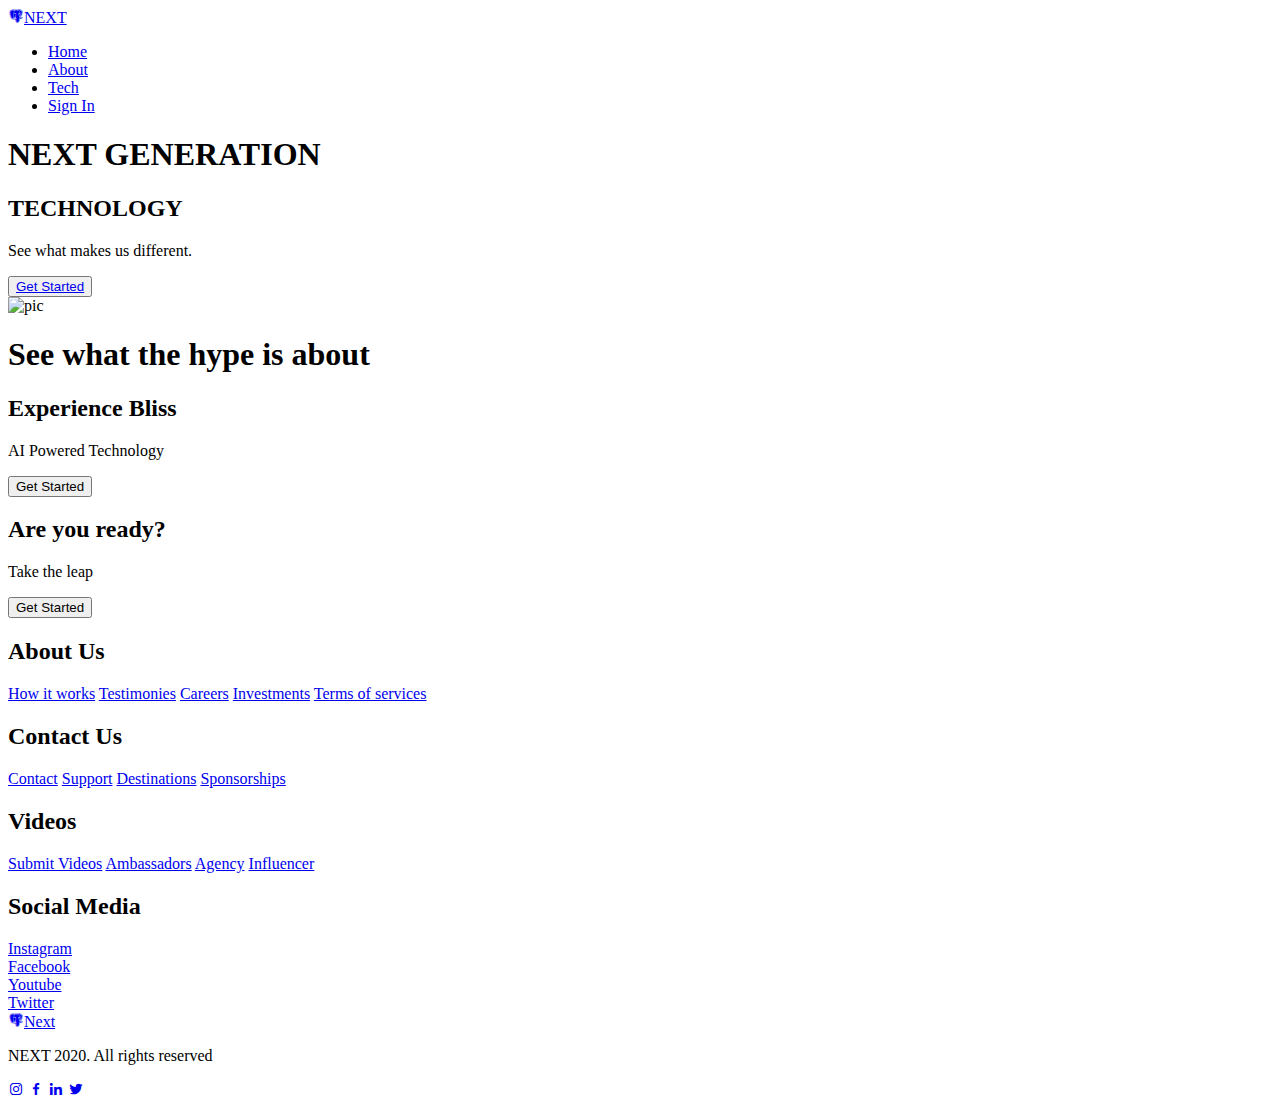
==== index.html @ a3b59342 "initial commit" ====
<!DOCTYPE html>
<html lang="en">
<head>
    <meta charset="UTF-8">
    <meta http-equiv="X-UA-Compatible" content="IE=edge">
    <meta name="viewport" content="width=device-width, initial-scale=1.0">
    <title>NEXT Website</title>
    <link rel="stylesheet" href="styles.css">
    <link href='https://unpkg.com/boxicons@2.1.4/css/boxicons.min.css' rel='stylesheet'>

</head>
<body>
     <nav class="navbar">
        <div class="navbar__container">
            <a href="/" id="navbar__logo"><i class='bx bxl-postgresql'></i>NEXT</a>
             <div class="navbar__toggle" id="mobile-menu">
                <span class="bar"></span> 
                <span class="bar"></span> 
                <span class="bar"></span> 
             </div>
             <ul class="navbar__menu">
                <li class="navbar__item">
                    <a href="/" class="navbar__links">Home</a>
                </li>
                <li class="navbar__item">
                    <a href="/about.html" class="navbar__links">About</a>
                </li>
                <li class="navbar__item">
                    <a href="/tech.html" class="navbar__links">Tech</a>
                </li>
                <li class="navbar__btn">
                    <a href="/signup.html" class="button">Sign In</a>
                </li>
             </ul>
        </div> 
     </nav>
     <div class="main">
         <div class="main__container">
            <div class="main__content">
                <h1>NEXT GENERATION</h1>
                <h2>TECHNOLOGY</h2>
                <p>See what makes us different.</p>
                <button class="main__btn"><a href="/">Get Started</a></button>
            </div>
            <div class="main__img--container">
                <img src="looo.png" alt="pic" id="main__img" />
            </div>
         </div>
     </div>

     <div class="services">
        <h1>See what the hype is about</h1>
        <div class="services__container">
            <div class="services__card">
                <h2>Experience Bliss</h2>
                <p>AI Powered Technology</p>
                <button>Get Started</button>
            </div>
            <div class="services__card">
                <h2>Are you ready?</h2>
                <p>Take the leap</p>
                <button>Get Started</button>
            </div>
        </div>
     </div>

     <div class="footer__container">
        <div class="footer__links">
            <div class="footer__link--wrapper">
                <div class="footer__link--items">
                    <h2>About Us</h2>
                    <a href="/sign__up">How it works</a>
                    <a href="/">Testimonies</a>
                    <a href="/">Careers</a>
                    <a href="/">Investments</a>
                    <a href="/">Terms of services</a>
                </div>
                <div class="footer__link--items">
                    <h2>Contact Us</h2>
                    <a href="/">Contact</a>
                    <a href="/">Support</a>
                    <a href="/">Destinations</a>
                    <a href="/">Sponsorships</a>
                </div> 
            </div>
            <div class="footer__link--wrapper">
                <div class="footer__link--items">
                    <h2>Videos</h2>
                    <a href="/">Submit Videos</a>
                    <a href="/">Ambassadors</a>
                    <a href="/">Agency</a>
                    <a href="/">Influencer</a>
                </div>
                <div class="footer__link--items">
                    <h2>Social Media</h2>
                    <a href="/">Instagram</a><br>
                    <a href="/">Facebook</a><br>
                    <a href="/">Youtube</a><br>
                    <a href="/">Twitter</a>
                </div> 
            </div>
        </div>
         <div class="social__media">
            <div class="social__media--wrap">
                <div class="footer__logo">  
                    <a href="/" id="footer__logo"><i class='bx bxl-postgresql'></i>Next</a>
                </div>
                <p class="website__rights"> NEXT 2020. All rights reserved</p>
                <div class="social__icons">
                    <a href="/" class="social__icon--link" target="_blank"><i class='bx bxl-instagram'></i></a>
                    <a href="/" class="social__icon--link" target="_blank"><i class='bx bxl-facebook' ></i></a>
                    <a href="/" class="social__icon--link" target="_blank"><i class='bx bxl-linkedin'></i></a>
                    <a href="/" class="social__icon--link" target="_blank"><i class='bx bxl-twitter'></i></a>
                </div>
            </div>
         </div>
     </div>
     <script src="app.js"></script>
</body>
</html>
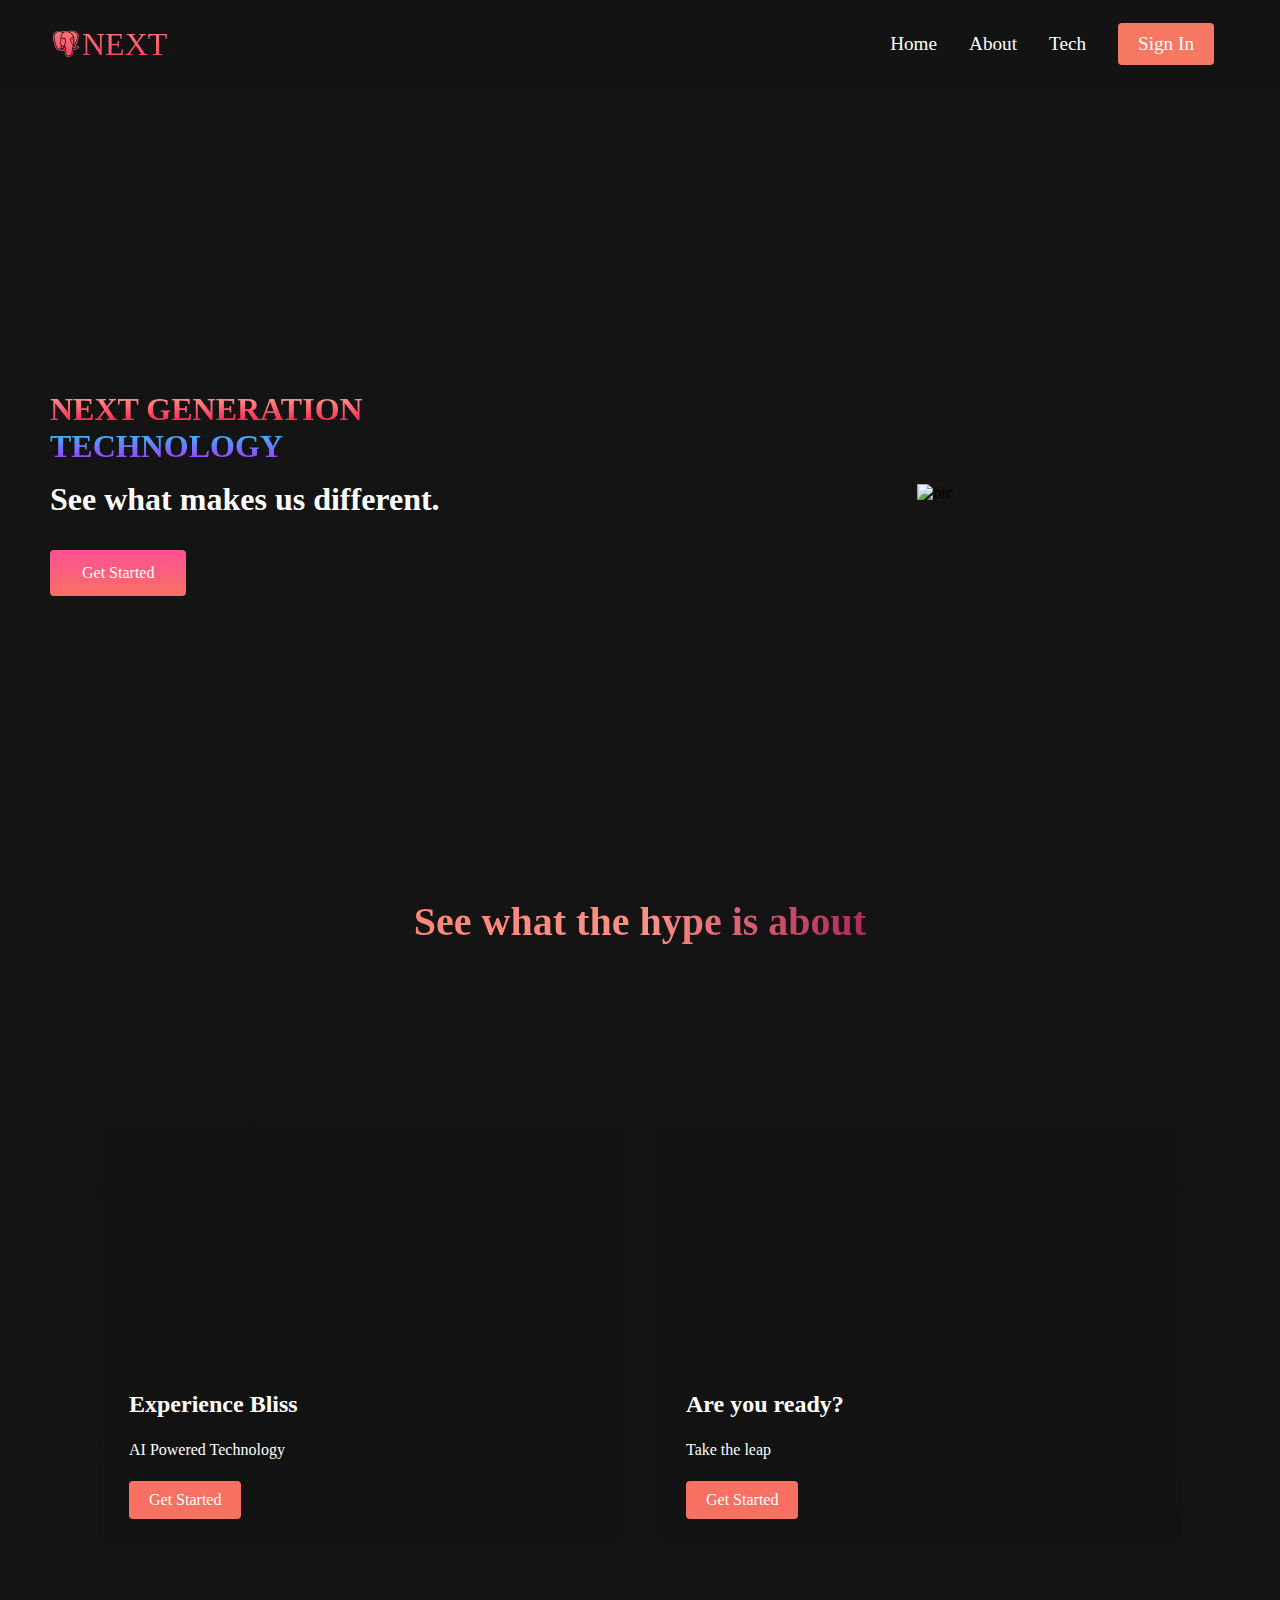
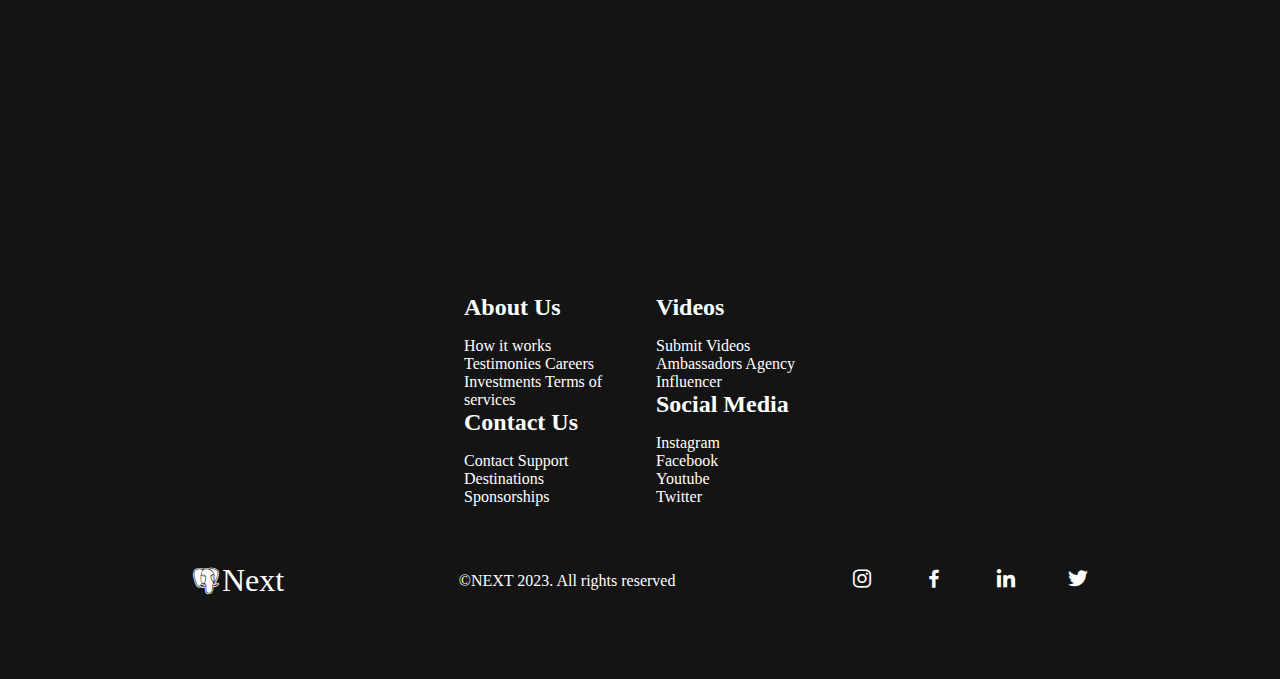
==== commit e7e9a2f1: "Initial commit" ====
--- a/index.html
+++ b/index.html
@@ -43,7 +43,7 @@
                 <button class="main__btn"><a href="/">Get Started</a></button>
             </div>
             <div class="main__img--container">
-                <img src="looo.png" alt="pic" id="main__img" />
+                <img src="https://images.pexels.com/photos/4144180/pexels-photo-4144180.jpeg?auto=compress&cs=tinysrgb&w=1260&h=750&dpr=1" alt="pic" id="main__img" />
             </div>
          </div>
      </div>
@@ -105,7 +105,7 @@
                 <div class="footer__logo">  
                     <a href="/" id="footer__logo"><i class='bx bxl-postgresql'></i>Next</a>
                 </div>
-                <p class="website__rights"> NEXT 2020. All rights reserved</p>
+                <p class="website__rights"> &copy;NEXT 2023. All rights reserved</p>
                 <div class="social__icons">
                     <a href="/" class="social__icon--link" target="_blank"><i class='bx bxl-instagram'></i></a>
                     <a href="/" class="social__icon--link" target="_blank"><i class='bx bxl-facebook' ></i></a>
--- a/styles.css
+++ b/styles.css
@@ -0,0 +1,719 @@
+*{
+box-sizing: border-box;
+margin: 0;
+padding: 0;
+font-family:'Times New Roman', Times, serif;
+}
+
+.navbar{
+    background: #131313;
+    height: 88px;
+    display: flex;
+    justify-content: center;
+    align-items: center;
+    font-size: 1.2rem;
+    position: sticky;
+    top: 0;
+    z-index: 999;
+}
+
+.navbar__container{
+    display: flex;
+    justify-content: space-between;
+    height: 88px;
+    z-index: 1;
+    width: 100%;
+    max-width: 1300px;
+    margin: 0 auto;
+    padding: 0 50px;
+}
+
+#navbar__logo{
+    background-color: #ff8177;
+    background-image: linear-gradient(to top,#ff0844 0%,#ffb199 100%);
+    background-size: 100%;
+    -webkit-background-clip: text;
+    -moz-background-clip: text;
+    -webkit-text-fill-color: transparent;
+    -moz-text-fill-color: transparent;
+    display: flex;
+    align-items: center;
+    cursor: pointer;
+    text-decoration: none;
+    font-size: 2rem;
+}
+
+.fa_gem{
+    margin-right: 0.5rem;
+}
+
+.navbar__menu{
+    display: flex;
+    align-items: center;
+    list-style: none;
+    text-align: center;
+}
+
+.navbar__item{
+    height: 88px;
+}
+
+.navbar__links{
+    color: #fff;
+    display: flex;
+    align-items: center;
+    justify-content: center;
+    text-decoration: none;
+    padding: 0 1rem;
+    height: 100%;
+}
+
+.navbar__btn{
+    display: flex;
+    justify-content: center;
+    align-items: center;
+    padding: 0 1rem;
+    width: 100%;  
+}
+
+.button{
+    display: flex;
+    justify-content: center;
+    align-items: center;
+    text-decoration: none;
+    padding: 10px 20px;
+    height: 100%;
+    width: 100%;
+    border: none;
+    outline: none;
+    border-radius: 4px;
+    background: #f77862;
+    color: #fff;
+}
+
+.button:hover{
+    background: #4837ff;
+    transition:all 0.3s ease;
+}
+
+.navbar__links:hover{
+    color: #f77862;
+    transition: all 0.3s ease;
+}
+
+@media screen and (max-width:960px){
+    .navbar__container{
+        display: flex;
+        justify-content: space-between;
+        height: 80px;
+        z-index: 1;
+        width: 100%;
+        max-width: 1300px;
+        padding: 0;
+    }
+
+    .navbar__menu{
+        display: grid;
+        grid-template-columns: auto;
+        margin: 0;
+        width: 100%;
+        position: absolute;
+        top:-1000px;
+        opacity: 0; 
+        transition: all 0.5s ease;
+        height: 50vh;
+        z-index: -1;
+        background: #131313;
+    }
+
+    .navbar__menu.active{
+        background: #131313;
+        top:100%;
+        opacity: 1;
+        transition: all 0.5s ease;
+        z-index: 99;
+        height: 50vh;
+        font-size: 1.6rem;
+    }
+
+    #navbar__logo{
+        padding-left: 25px;
+    }
+
+    .navbar__toggle .bar{
+      width: 25px;
+      height: 3px;
+      margin: 5px auto;
+      transition: all 0.3s ease-in-out;
+      background: #fff;  
+    }
+
+    .navbar__item{
+        width: 100%;
+    }
+
+    .navbar__links{
+        text-align: center;
+        padding: 2rem;
+        width: 100%;
+        display: table;
+    } 
+
+    #mobile-menu{
+        position: absolute;
+        top: 20%;
+        right: 5%;
+        transform: translate(5%,20%);
+    }
+
+    .navbar__btn{
+        padding-bottom: 2rem;
+    }
+
+    .button{
+        display: flex;
+        justify-content: center;
+        align-items: center;
+        width: 80%;
+        height: 60px;
+        margin: 0;
+    }
+
+    .navbar__toggle .bar {
+        display:block;
+        cursor: pointer;
+    }
+
+    #mobile-menu.is.active .bar:nth-child(2){
+        opacity: 0;
+    }
+
+    #mobile-menu.is.active .bar:nth-child(1){
+        transform: translateY(8px) rotate(45deg);
+    }
+
+    #mobile-menu.is.active .bar:nth-child(3){
+        transform: translateY(-8px) rotate(-45deg);
+    }
+}
+
+.main{
+    background-color: #141414;
+}
+
+.main__container{
+    display:grid;
+    grid-template-columns: 1fr 1fr;
+    align-items: center;
+    justify-self: center;
+    margin: 0 auto;
+    height: 90vh;
+    background-color: #141414;
+    z-index: 1;
+    width: 100%;
+    max-width: 1300px;
+    padding: 0 50px;
+}
+
+.main__content h1{
+    font-size: 2rem;
+    background-color: #ff8177;
+    background-image: linear-gradient(to top,#ff0844 0%,#ffb199 100%);
+    background-size: 100%;
+    -webkit-background-clip: text;
+    -moz-background-clip: text;
+    -webkit-text-fill-color: transparent;
+    -moz-text-fill-color:transparent;
+}
+
+.main__content h2{
+    font-size: 2rem;
+    background-color: #ff8177;
+    background-image: linear-gradient(to top,#b721ff 0%,#21d4fd 100%);
+    background-size: 100%;
+    -webkit-background-clip: text;
+    -moz-background-clip: text;
+    -webkit-text-fill-color: transparent;
+    -moz-text-fill-color:transparent;
+}
+
+.main__content p{
+    margin-top: 1rem;
+    font-size: 2rem;
+    font-weight: 700;
+    color: #fff;
+}
+
+.main__btn{
+    font-size: 1rem;
+    background-image: linear-gradient(to top,#f77062 0%,#fe5196 100%);
+    padding: 14px 32px;
+    border: none;
+    border-radius: 4px;
+    color: #fff;
+    margin-top: 2rem;
+    cursor: pointer;
+    position: relative;
+    transition: all 0.35s;
+    outline: none;
+}
+
+.main__btn a{
+    position: relative;
+    z-index: 2;
+    color: #fff;
+    text-decoration: none;
+}
+
+.main__btn:after{
+    position: absolute;
+    content: '';
+    top: 0;
+    left: 0;
+    width: 0;
+    height: 100%;
+    background: #4837ff;
+    transition: all 0.35s;
+    border-radius: 4px;
+}
+
+.main__btn:hover{
+    color: #fff;
+}
+
+.main__btn:hover:after{
+    width: 100%;
+}
+
+.main__img--container{
+    text-align: center;
+}
+
+#main__img{
+    height: 75%;
+    width: 75%;
+}
+
+@media screen and (max-width:768px){
+    .main__container{
+        display: grid;
+        grid-template-columns: auto;
+        align-items: center;
+        justify-self: center;
+        width: 100%;
+        margin: 0 auto;
+        height: 90vh;
+    }
+
+    .main__content{
+       text-align: center;
+       margin-bottom: 4rem;
+    }
+
+    .main__content h1{
+        font-size: 2.5rem;
+        margin-top: 2rem;
+    }
+
+    .main__content h2{
+        font-size: 3rem;
+    }
+
+    .main__content p{
+        margin-top: 1rem;
+        font-size: 1.5rem;
+    }
+}
+
+@media screen and (max-width:480px){
+    
+    .main__content h1{
+        font-size: 2rem;
+        margin-top: 3rem;
+    }
+
+    .main__content h2{
+        font-size: 2rem;
+    }
+
+    .main__content p{
+        margin-top: 2rem;
+        font-size: 1.5rem;
+    }
+
+    .main__btn{
+        padding: 12px 36px;
+        margin: 2.5rem 0;
+    }
+}
+
+.logreg-box{
+    position: absolute;
+    top: 0;
+    right: 0;
+    width: calc(100% - 58%);
+    height: 100%;
+    overflow: hidden;
+}
+
+.logreg-box .form-box{
+    position: absolute;
+    display: flex;
+    justify-content: center;
+    align-items: center;
+    width: 100%;
+    height: 100%;
+    background: #21d4fd;
+    backdrop-filter: blur(20px);
+    border-top-right-radius: 10px;
+    border-bottom-left-radius: 10px;
+    color: #e4e4e4;
+}
+
+.logreg-box .form-box.login{
+    transform: translateX(0);
+    transition: transform .6s ease;
+}
+
+.logreg-box.active .form-box.login{
+    transform: translateX(430px);
+    transition-delay: 0s;
+}
+
+.logreg-box .form-box.register{
+    transform: translateX(430px);
+    transition: transform .5s ease;
+    transition-delay: 0s;
+}
+
+.logreg-box.active .form-box.register{
+    transform: translateX(0); 
+    transition-delay: .7s;
+}
+
+.form-box h2{
+    font-size: 30px;
+    text-align: center;
+}
+
+.form-box .input-box{
+    position: relative;
+    width: 340px;
+    height: 50px;
+    border-bottom: 2px solid #e4e4e4;
+    margin: 30px 0;
+}
+
+.input-box input{
+    width: 100%;
+    height: 100%;
+    background: transparent;
+    border: none;
+    outline: none;
+    font-size: 16px;
+    color: #e4e4e4;
+}
+
+.input-box label{
+    position:absolute;
+    top: 50%;
+    left: 0;
+    transform: translateY(-50%);
+    font-size: 16px;
+    font-weight: 500;
+    pointer-events: none;
+    transition: .5s ease;
+}
+
+.input-box input:focus~label,
+.input-box input:valid~lable{
+    top:-5px;
+}
+
+.input-box .icon{
+    position: absolute;
+    top: 13px;
+    right: 0;
+    font-size: 19px;
+}
+
+.form-box .remember-forgot{
+    font-size: 14.5px;
+    font-weight: 500;
+    margin: -15px 0 15px; 
+    display: flex;
+    justify-content: space-between;
+}
+
+.remember-forgot label input{
+    accent-color: #e4e4e4;
+    margin-right: 3px;
+
+}
+
+.remember-forgot a{
+    color: #e4e4e4;
+    text-decoration: none;
+}
+
+.remember-forgot a:hover{
+    text-decoration: underline;
+}
+
+.btn{
+    width:100%;
+    height: 30px;
+    background: #c4103d;
+    border: none;
+    outline: none;
+    border-radius: 4px;
+    cursor: pointer;
+    font-size: 16px;
+    color: #e4e4e4;
+    font-weight: 500;
+
+}
+
+.form-box .login-register{
+    font-size: 14px;
+    font-weight: 500;
+    text-align: center;
+    margin-top: 25px;
+}
+
+.login-register p a{
+    color: #e4e4e4;
+    font-weight: 600;
+    text-decoration: none;
+}
+
+.login-register p a:hover{
+    text-decoration: underline;
+}
+
+.services{
+    background: #141414;
+    display: flex;
+    flex-direction: column;
+    align-items: center;
+    height: 100vh;
+}
+
+.services h1{
+    background-color: #ff8177;
+    background-image: linear-gradient(to right,#ff8177 0%,#ff867a 0%,#f99185 52%,#cf556c 78%,#b12a5b 100%);
+    background-size: 100%;
+    margin-bottom: 5rem;
+    font-size: 2.5rem;
+    -webkit-background-clip: text;
+    -moz-background-clip: text;
+    -webkit-text-fill-color: transparent;
+    -moz-text-fill-color:transparent;
+}
+
+.services__container{
+    display: flex;
+    justify-content: center;
+    flex-wrap: wrap;
+}
+
+.services__card{
+    margin: 1rem;
+    height: 500px;
+    width: 525px;
+    border-radius: 4px;
+    background-image: linear-gradient(to bottom,rgba(0,0,0,0) 0%,rgba(17,17,17,0.6) 100%),url('https://images.pexels.com/photos/4144179/pexels-photo-4144179.jpeg?auto=compress&cs=tinysrgb&w=1260&h=750&dpr=1');
+    background-size: cover;
+    position: relative;
+    color: #fff;
+}
+
+.services__card:nth-child(2){
+    background-image: linear-gradient(to bottom,rgba(0,0,0,0) 0%,rgba(17,17,17,0.6) 100%),url('https://images.pexels.com/photos/3183143/pexels-photo-3183143.jpeg?auto=compress&cs=tinysrgb&w=1260&h=750&dpr=1'); 
+}
+
+.services h2{
+    position: absolute;
+    top: 350px;
+    left: 30px;
+}
+
+.services__card p{
+    position: absolute;
+    top: 400px;
+    left: 30px;
+}
+
+.services__card button {
+    color:#fff;
+    padding: 10px 20px;
+    border: none;
+    outline: none;
+    border-radius: 4px;
+    background: #f77062;
+    position: absolute;
+    top: 440px;
+    left:30px;
+    font-size: 1rem;
+    cursor: pointer;
+}
+
+.services__card:hover{
+    transform:scale(1.075);
+    transition: 0.2s ease-in;
+    cursor: pointer;
+}
+
+@media screen and (max-width:960px) {
+    .services{
+        height:1600px;
+    }
+
+    .services h1{
+        font-size: 2rem;
+        margin-top: 12rem;
+    }
+}
+
+@media screen and (max-width:480px) {
+    .services{
+        height: 1400px;
+    }
+
+    .services h1{
+        font-size: 1.2rem;
+    }
+
+    .services__card{
+        width:300px;
+    }
+}
+
+.footer__container{
+    background-color: #141414;
+    padding: 5rem 0;
+    display: flex;
+    flex-direction: column;
+    justify-content: center;
+    align-items: center;
+}
+
+#footer__logo{
+    color: #fff;
+    display: flex;
+    align-items: center;
+    cursor:pointer;
+    text-decoration: none;
+    font-size: 2rem;
+}
+
+.footer__links{
+    width:100%;
+    max-width: 10000px;
+    display: flex;
+    justify-content: center;
+}
+
+.footer__link--wrapper{
+    display: flex;
+    flex-direction: column;
+    align-items: flex-start;
+    margin: 16px;
+    text-align: left;
+    width: 160px;
+    box-sizing: border-box;
+}
+
+.footer__link--items h2{
+    margin-bottom: 16px;
+}
+
+.footer__link--items > h2{
+    color: #fff;
+}
+
+.footer__link--items a {
+    color: #fff;
+    text-decoration: none;
+    margin-bottom: 0.5rem;
+}
+
+.footer__link--items a:hover {
+    color: #e9e9e9;
+    transition: 0.3s ease-out;
+}
+
+.social__icon--link{
+    color: #fff;
+    font-size: 24px;
+}
+
+.social__icon--link:hover  {
+    color: #f77862;
+    transition: 0.3s ease-out;
+}
+
+.social__media{
+    max-width: 1000px;
+    width:100%;
+}
+
+.social__media--wrap{
+    display: flex;
+    justify-content: space-between;
+    align-items: center;
+    width: 90%;
+    max-width: 1000px;
+    margin:40px auto 0 auto;
+}
+
+.social__icons{
+    display: flex;
+    justify-content: space-between;
+    align-items: center;
+    width: 240px;
+}
+
+.social__logo{
+    color: #fff;
+    justify-self: flex-start;
+    margin-left: 20px;
+    cursor: pointer;
+    text-decoration: none;
+    font-size: 2rem;
+    display: flex;
+    align-items: center;
+    margin-bottom: 16px;
+}
+
+.website__rights{
+    color:#fff;
+}
+
+@media screen and(max-width:820px){
+    .footer__links{
+        padding-top: 2rem;
+    }
+    #footer__logo{
+        margin-bottom:2rem;
+    }
+    .website__rights{
+        margin-bottom: 2rem;
+    }
+    .footer__link--wrapper{
+        flex-direction: column;
+    }
+    .social__media--wrap{
+        flex-direction: column;
+    }
+}
+
+@media screen and(max-width:480px) {
+    .footer__link--items{
+        margin: 0;
+        padding: 10px;
+        width: 100%;
+    }
+    
+}
+ 
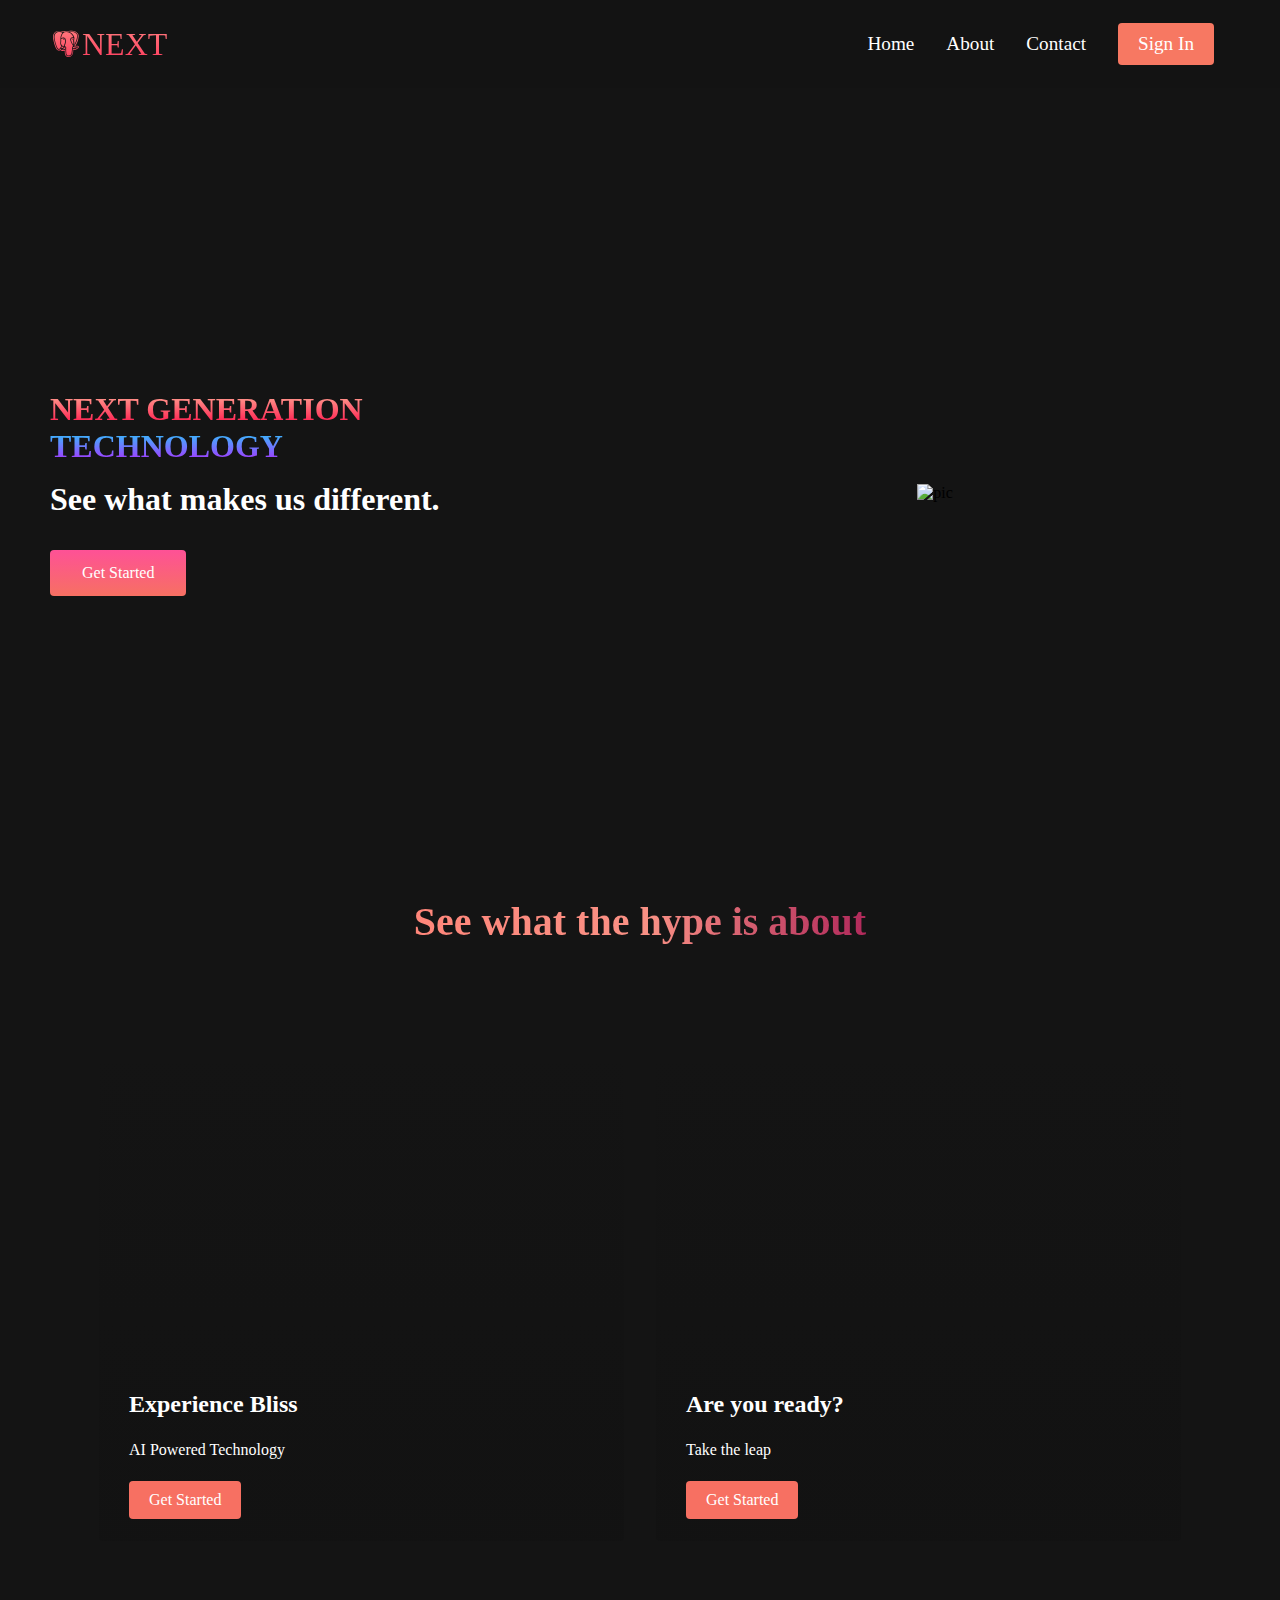
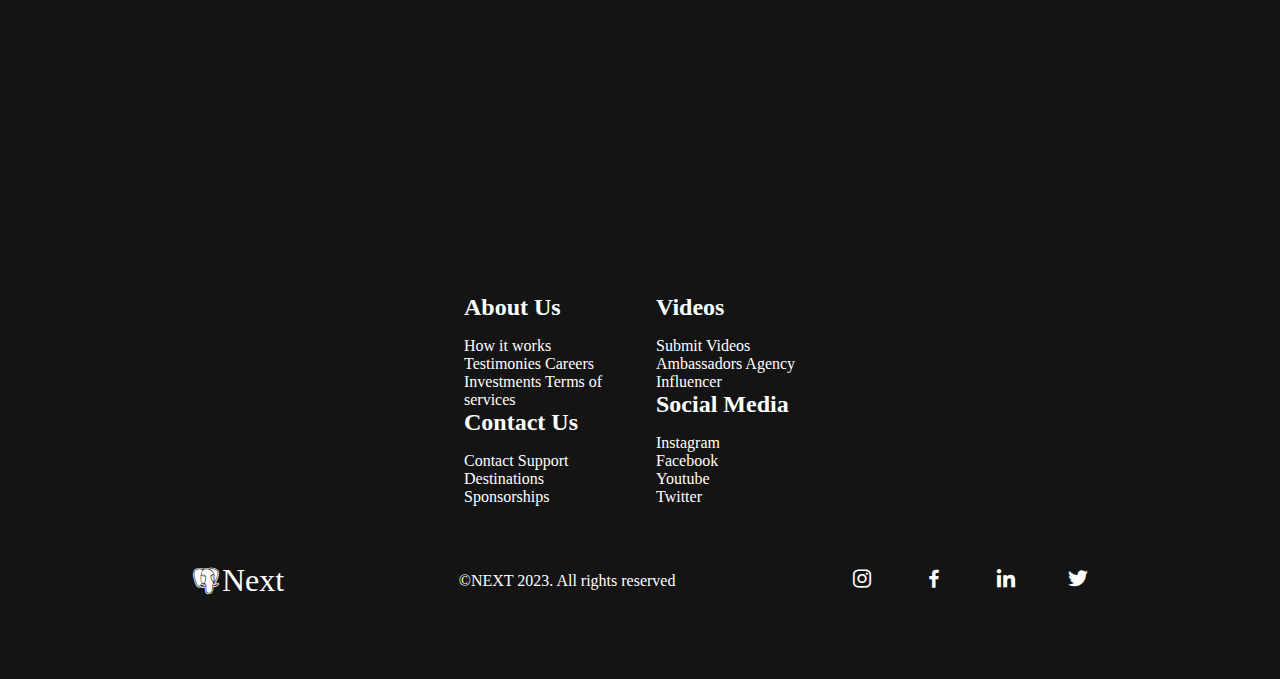
==== commit 0319f5f2: "initial commit" ====
--- a/index.html
+++ b/index.html
@@ -26,7 +26,7 @@
                     <a href="/about.html" class="navbar__links">About</a>
                 </li>
                 <li class="navbar__item">
-                    <a href="/tech.html" class="navbar__links">Tech</a>
+                    <a href="/tech.html" class="navbar__links">Contact</a>
                 </li>
                 <li class="navbar__btn">
                     <a href="/signup.html" class="button">Sign In</a>
@@ -40,7 +40,7 @@
                 <h1>NEXT GENERATION</h1>
                 <h2>TECHNOLOGY</h2>
                 <p>See what makes us different.</p>
-                <button class="main__btn"><a href="/">Get Started</a></button>
+                <button class="main__btn"><a href="/getstarted.html">Get Started</a></button>
             </div>
             <div class="main__img--container">
                 <img src="https://images.pexels.com/photos/4144180/pexels-photo-4144180.jpeg?auto=compress&cs=tinysrgb&w=1260&h=750&dpr=1" alt="pic" id="main__img" />
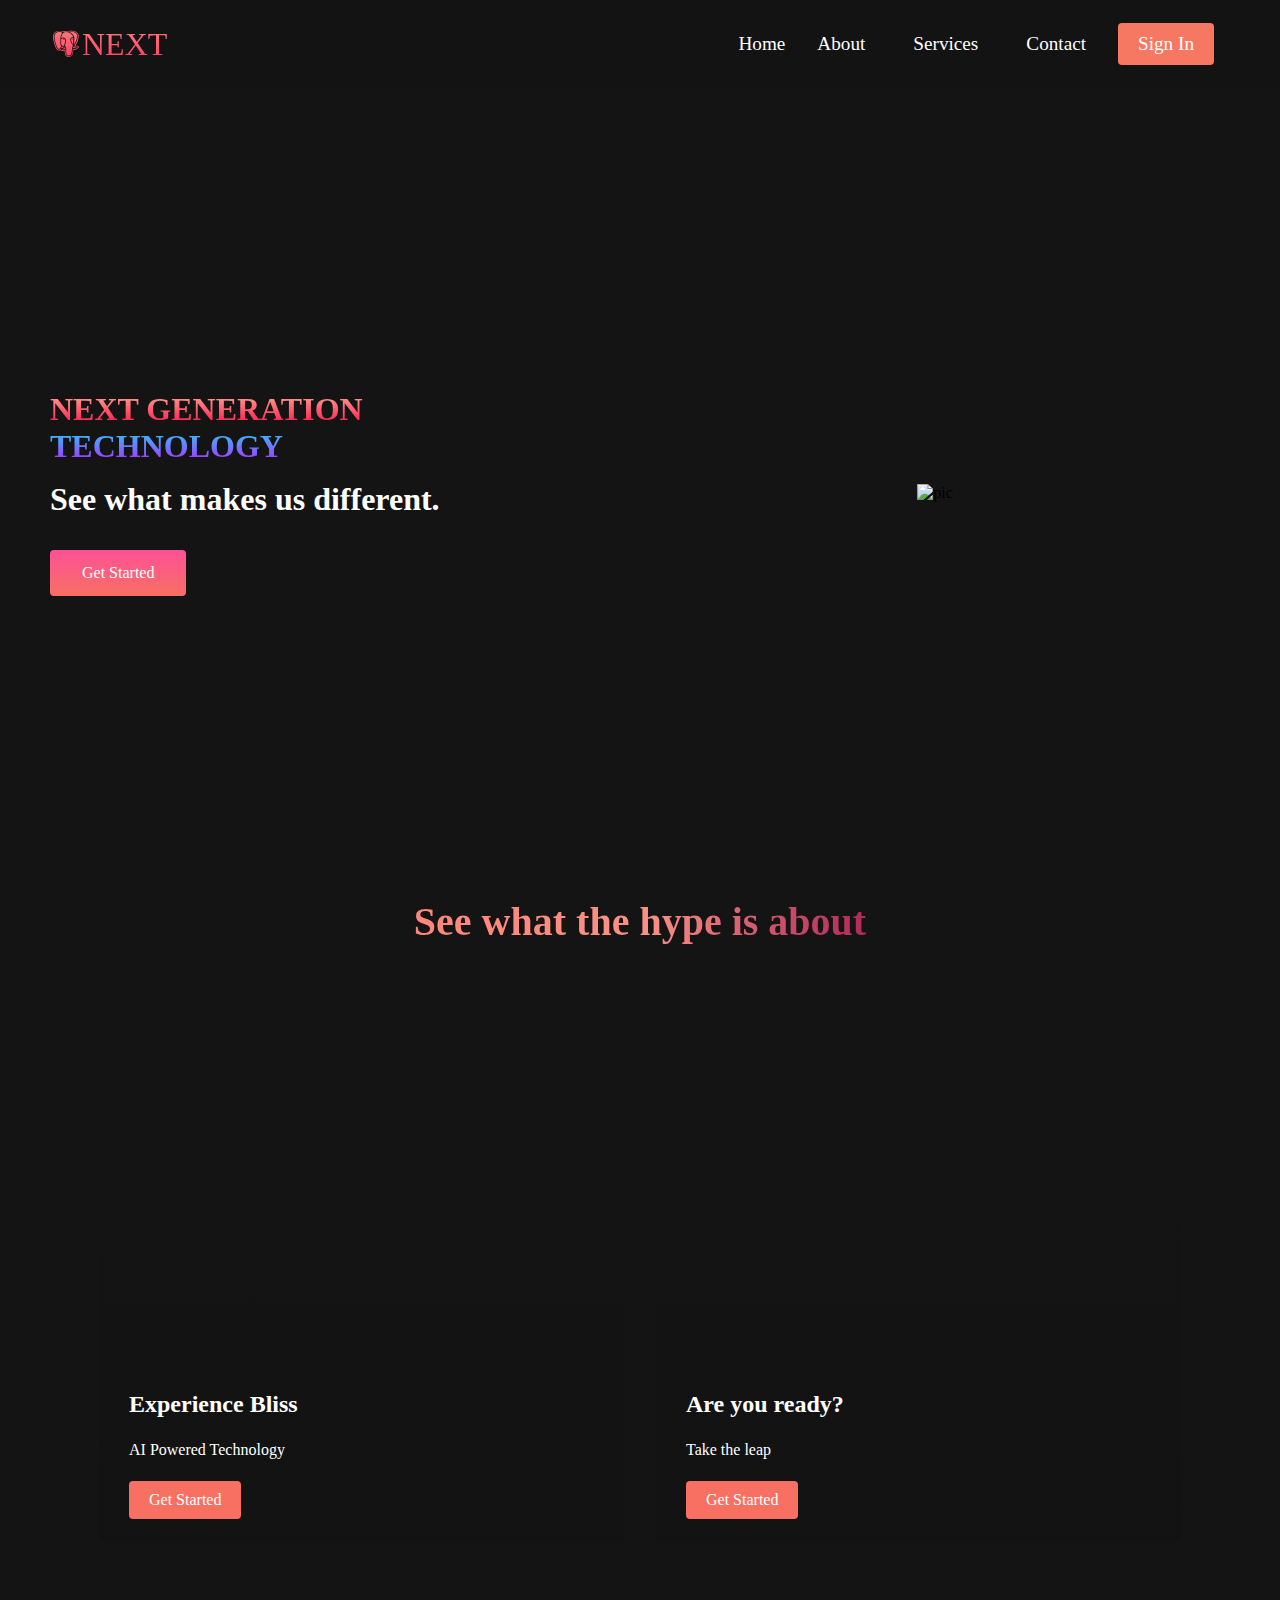
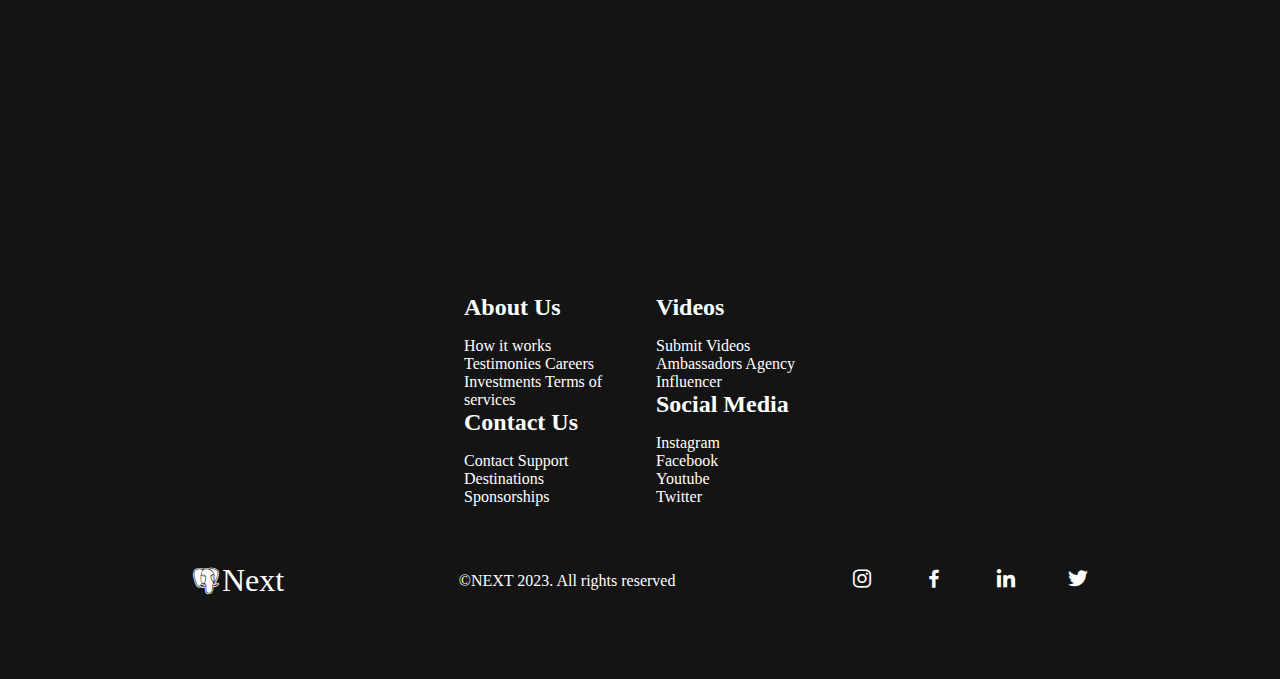
==== commit 3d33f93a: "commit" ====
--- a/index.html
+++ b/index.html
@@ -24,6 +24,9 @@
                 </li>
                 <li class="navbar__item">
                     <a href="/about.html" class="navbar__links">About</a>
+                </li>
+                 <li class="navbar__btn">
+                    <a href="/services.html" class="navbar__links">Services</a>
                 </li>
                 <li class="navbar__item">
                     <a href="/tech.html" class="navbar__links">Contact</a>
--- a/styles.css
+++ b/styles.css
@@ -363,7 +363,7 @@
     align-items: center;
     width: 100%;
     height: 100%;
-    background: #21d4fd;
+    background: #f77062;
     backdrop-filter: blur(20px);
     border-top-right-radius: 10px;
     border-bottom-left-radius: 10px;
